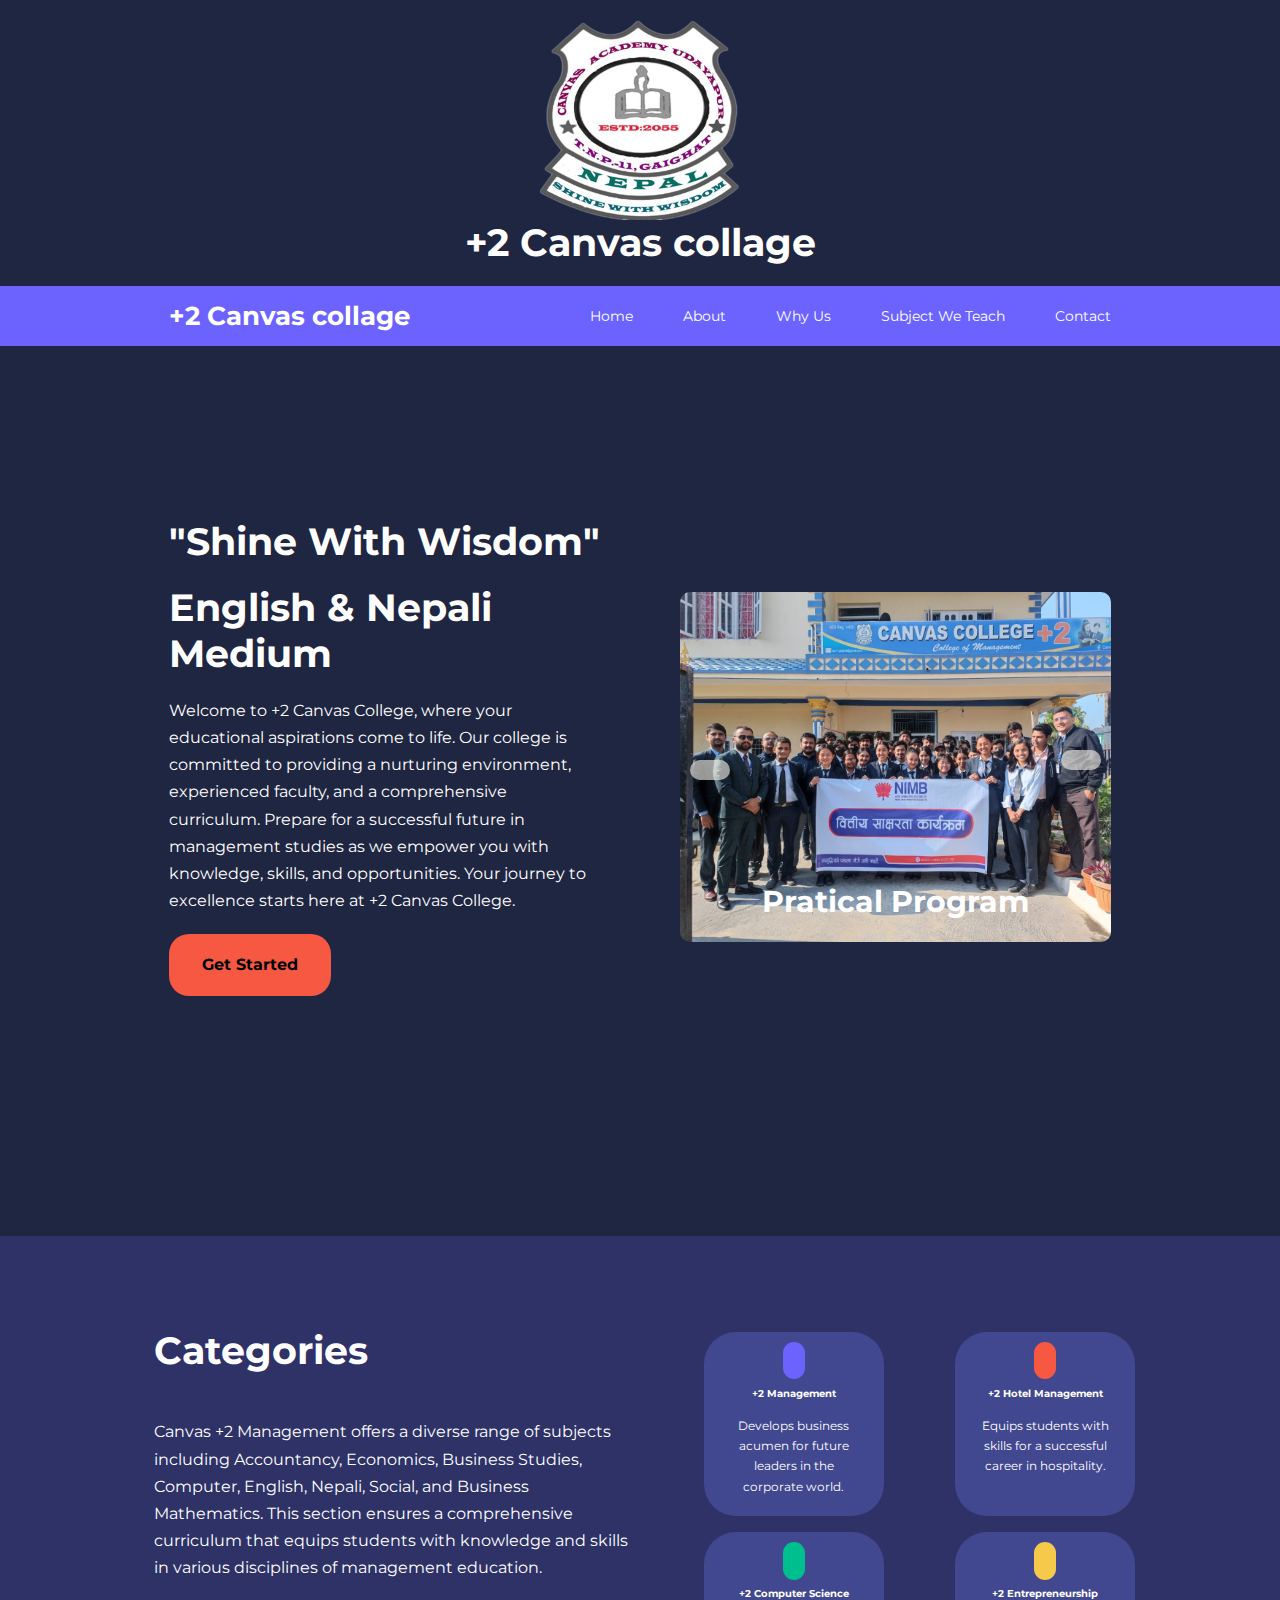
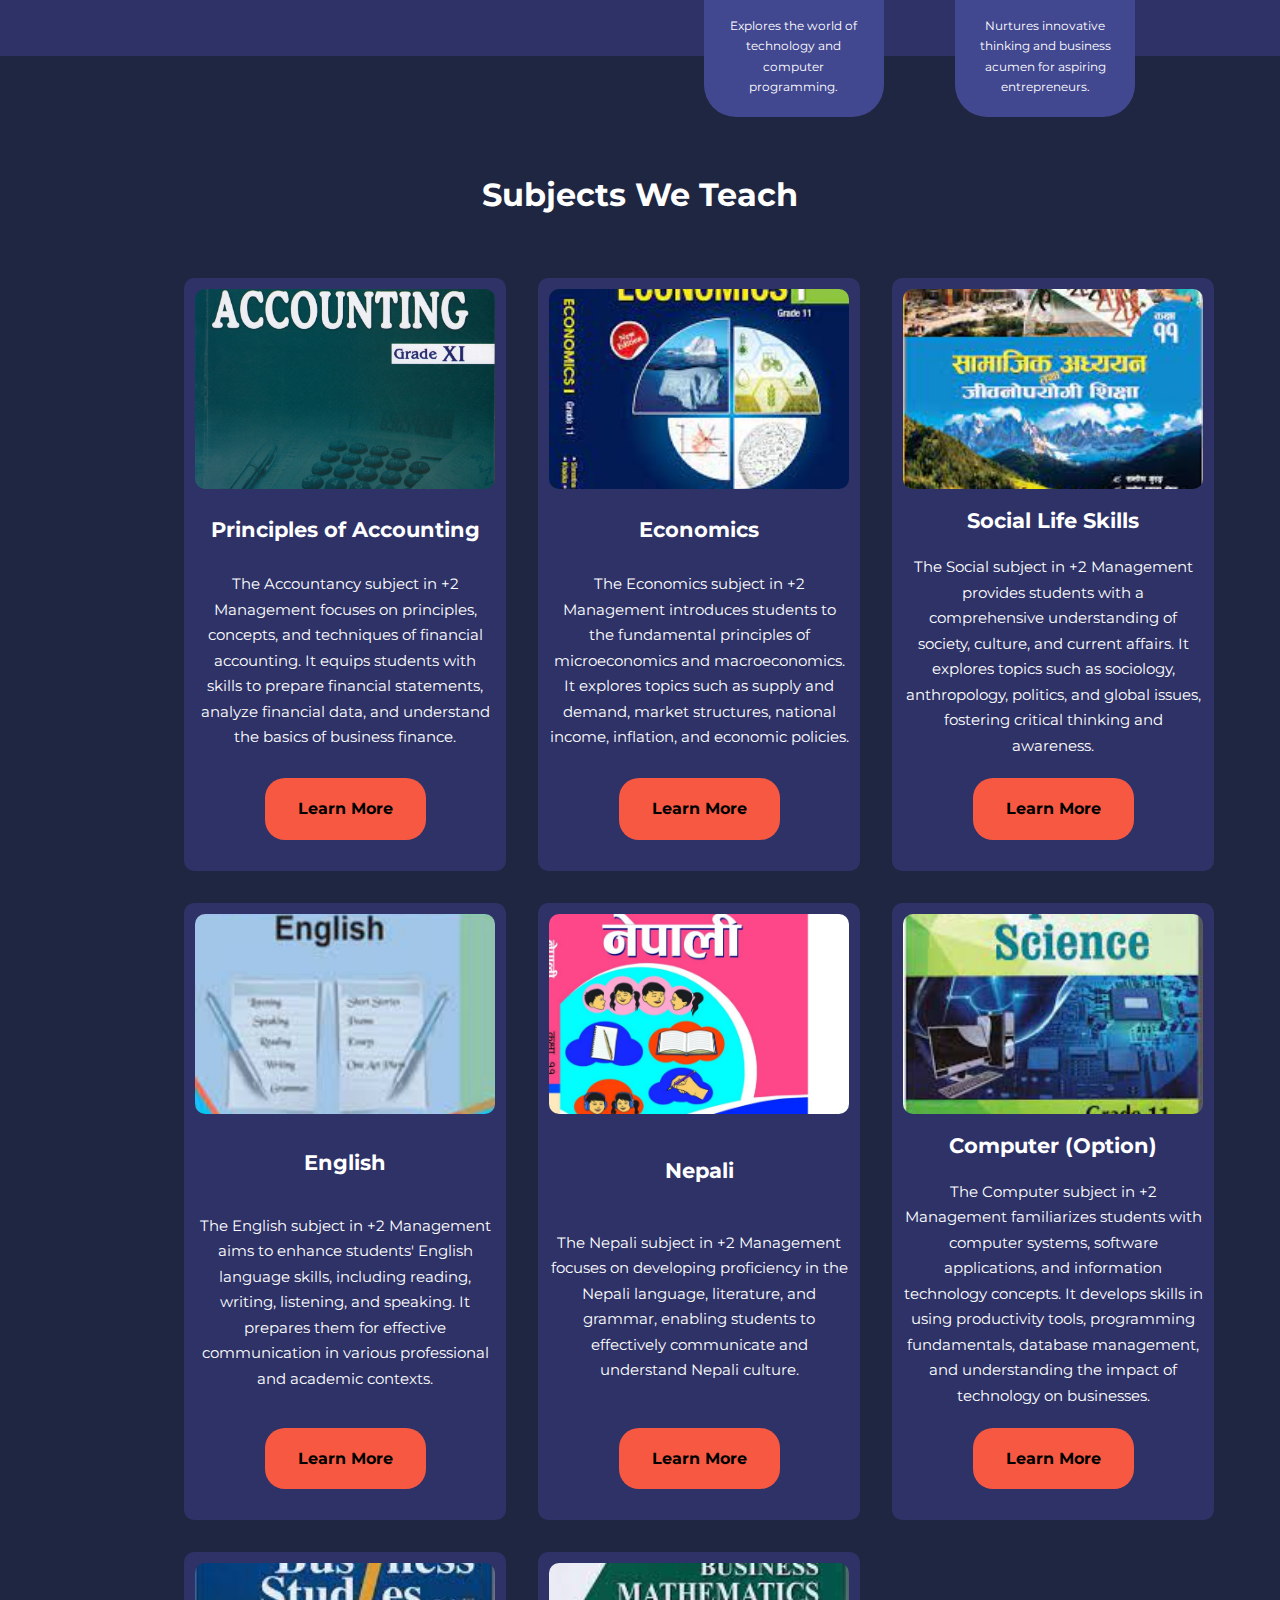
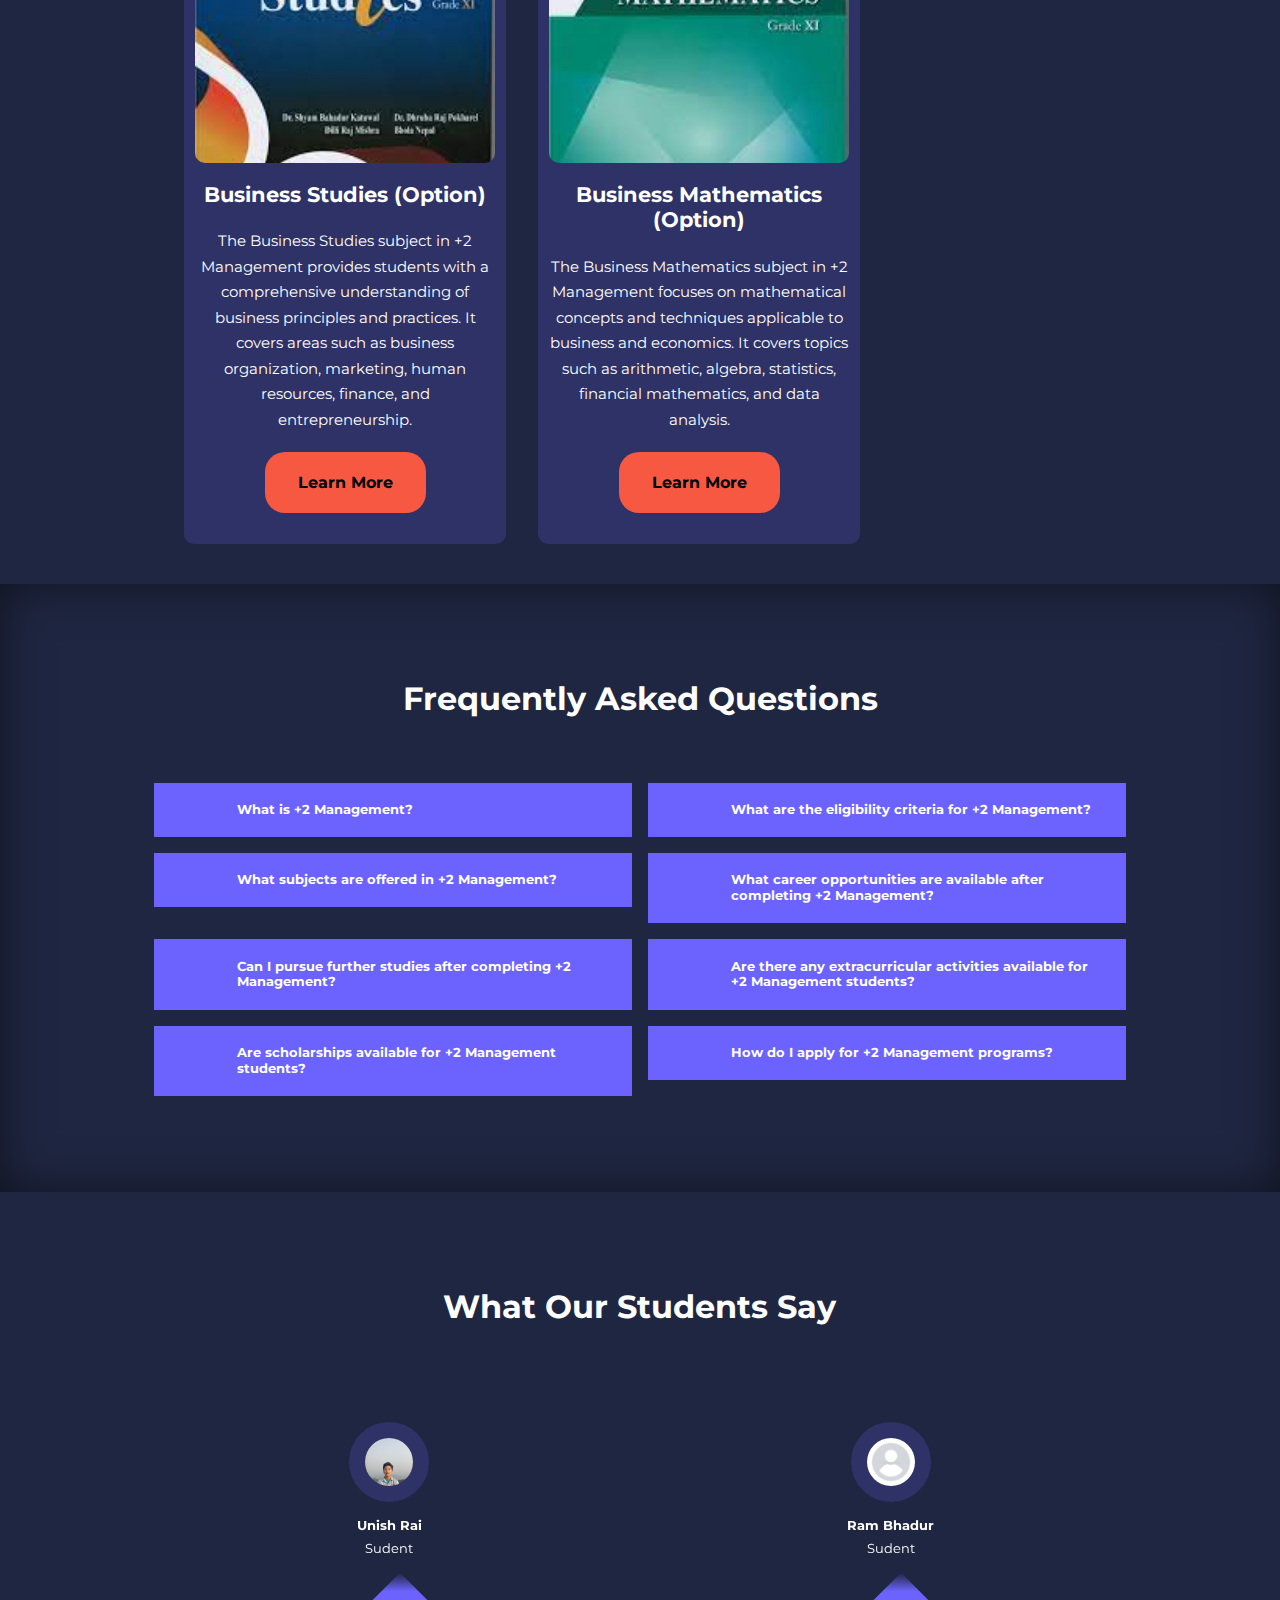
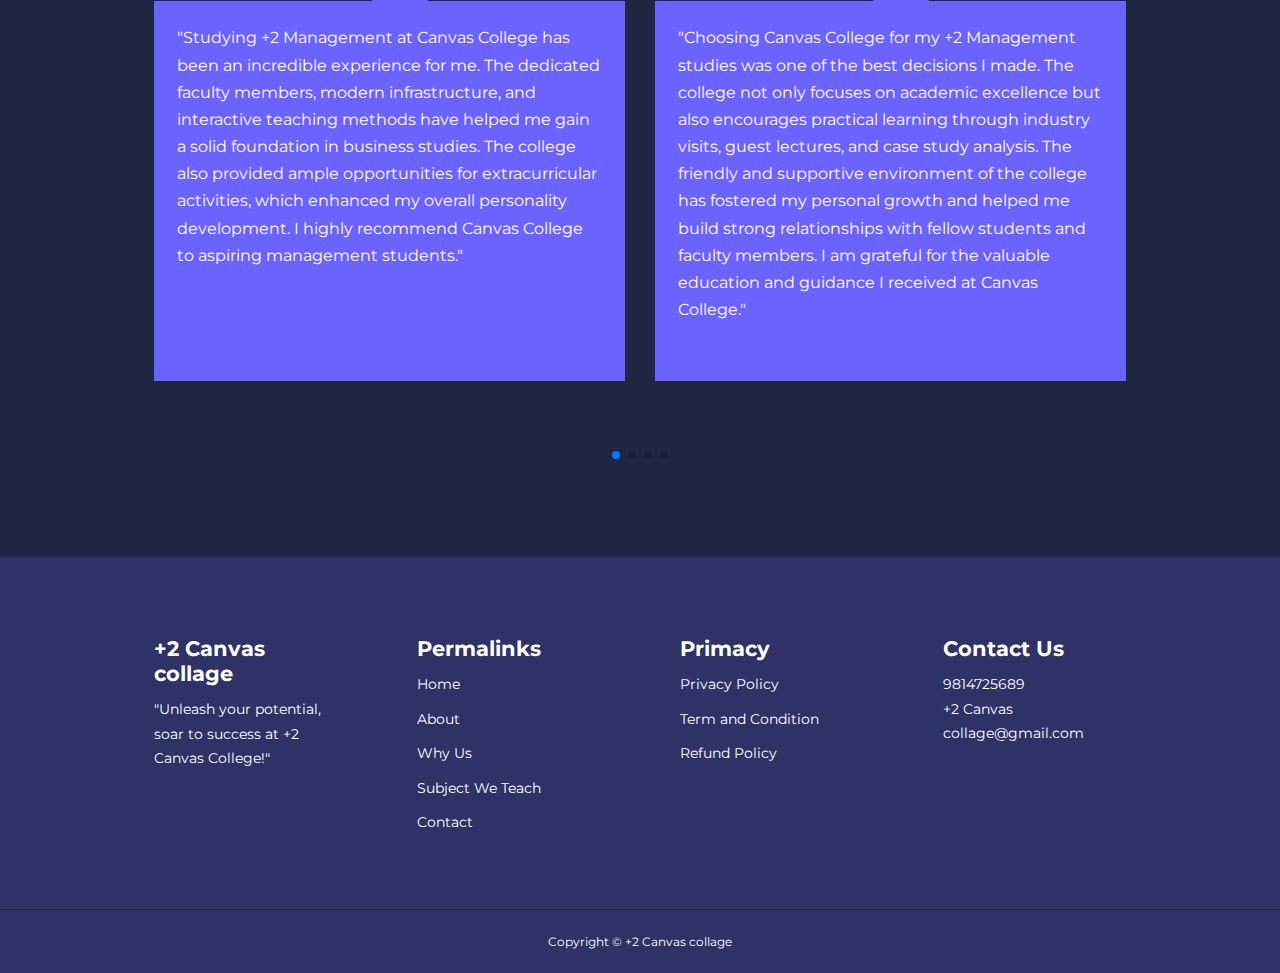
==== index.html @ f811fca7 "first commit" ====
<!DOCTYPE html>
<html lang="en">
  <head>
    <meta charset="UTF-8" />
    <meta http-equiv="X-UA-Compatible" content="IE=edge" />
    <meta name="viewport" content="width=device-width, initial-scale=1.0" />
    <title>+2 Canvas collage</title>

    <!--Css link-->
    <link rel="stylesheet" type="text/css" href="School website.css" />
    <link rel="stylesheet" type="text/css" href="./About/about.css" />

    <!--javascript link-->
    <script src="School website.js" defer></script>

    <!--Friconix ICONS-->
    <script defer src="https://friconix.com/cdn/friconix.js"></script>
    <script defer src="https://friconix.com/cdn/friconix-0.2271.js"></script>

    <!---Google Fonts-->
    <link rel="preconnect" href="https://fonts.googleapis.com" />
    <link rel="preconnect" href="https://fonts.gstatic.com" crossorigin />
    <link
      href="https://fonts.googleapis.com/css2?family=Montserrat:ital,wght@0,300;0,700;0,800;0,900;1,400;1,500;1,600&display=swap"
      rel="stylesheet"
    />

    <!---------------Favicon----------------------->
    <link
      rel="apple-touch-icon"
      sizes="180x180"
      href="Favicon/apple-touch-icon.png"
    />
    <link
      rel="icon"
      type="image/png"
      sizes="32x32"
      href="Favicon/favicon-32x32.png"
    />
    <link
      rel="icon"
      type="image/png"
      sizes="16x16"
      href="Favicon/favicon-16x16.png"
    />
    <link rel="manifest" href="Favicon/site.webmanifest" />
    <link
      rel="mask-icon"
      href="Favicon/safari-pinned-tab.svg"
      color="#5bbad5"
    />
    <meta name="msapplication-TileColor" content="#da532c" />
    <meta name="theme-color" content="#ffffff" />

    <!--SWIPER JS -->
    <link
      rel="stylesheet"
      href="https://unpkg.com/swiper@8/swiper-bundle.min.css"
    />

    <script src="https://unpkg.com/swiper@8/swiper-bundle.min.js"></script>
  </head>
  <body>
    <div id="main-container">
      <div class="logo-header">
        <div>
          <img src="course images/canvas logo copy.png" alt="" />
          <h1>+2 Canvas collage</h1>
        </div>
      </div>

      <nav class="universal-padding">
        <div class="container nav-container">
          <a href="../index.html"><h3>+2 Canvas collage</h3></a>
          <ul class="nav-menu">
            <li><a href="index.html">Home</a></li>
            <li><a href="About/about.html">About</a></li>
            <li><a href="Why Us/WhyUs.html">Why Us</a></li>
            <li><a href="Course/course.html">Subject We Teach</a></li>
            <li><a href="Contact/contact.html">Contact</a></li>
          </ul>
          <button id="open-menu-btn">
            <i class="fi-xnsuxl-three-bars-solid"></i>
          </button>
          <button id="close-menu-btn">
            <i class="fi-cnsuxl-times-solid"></i>
          </button>
        </div>
      </nav>
      <!-----------------END OF NAVBAR------------------------>

      <!-------------------------HEADER STARTED-------------------------------------------->
      <header class="universal-padding">
        <div class="container header-container">
          <div class="header-left">
            <h1>"Shine With Wisdom"</h1>
            <h1>English & Nepali Medium</h1>
            <p>
              Welcome to +2 Canvas College, where your educational aspirations come to life. Our college is committed to providing a nurturing environment, experienced faculty, and a comprehensive curriculum. Prepare for a successful future in management studies as we empower you with knowledge, skills, and opportunities. Your journey to excellence starts here at +2 Canvas College.
            </p>
            <a href="../Contact/contact.html" class="btn btn.primary">Get Started</a>
          </div>

          <div class="header-right">
            <div class="header-right-images">
              <div id="image-container">
                <div class="slide">
                  <img src="student images/c3.jpg" alt="" class="image-width" />
                  <div class="caption">Pratical Program</div>
                </div>

                <div class="slide">
                  <img src="student images/c2.jpg" alt="" class="image-width" />
                  <div class="caption">Trakking</div>
                </div>

                <div class="slide">
                  <img src="student images/c1.jpg" alt="" class="image-width" />
                  <div class="caption">Footbal</div>
                </div>

                <div class="slide">
                  <img src="student images/c5.jpg" alt="" class="image-width" />
                  <div class="caption">Collage Program</div>
                </div>

                <div class="slide">
                  <img src="student images/c11.jpg" alt="" class="image-width" />
                  <div class="caption">Showing Prtical Project</div>
                </div>

                <div class="slide">
                  <img src="student images/c8.jpg" alt="" class="image-width" />
                  <div class="caption">Environment Cleaning Program</div>
                </div>

                <div class="slide">
                  <img src="student images/c4.jpg" alt="" class="image-width" />
                  <div class="caption">Yoga Class</div>
                </div>

                <div class="slide">
                  <img src="student images/c14.jpg" alt="" class="image-width" />
                  <div class="caption">Festival Program</div>
                </div>

                <span class="arrow left" onclick="controler(-1)"
                  ><i class="fi-xnslxl-chevron-solid"></i
                ></span>
                <span class="arrow right" onclick="controler(1)"
                  ><i class="fi-xnsrxl-chevron-solid"></i
                ></span>
              </div>
            </div>
          </div>
        </div>
      </header>
      <!-------------------------END OF HEADER-------------------------------------------->

      <!-------------------------CATEGORIES START-------------------------------------------->

      <section class="categories">
        <div class="container categories-container universal-padding">
          <div class="categories-left">
            <h1>Categories</h1>
            <p>
              Canvas +2 Management offers a diverse range of subjects including Accountancy, Economics, Business Studies, Computer, English, Nepali, Social, and Business Mathematics. This section ensures a comprehensive curriculum that equips students with knowledge and skills in various disciplines of management education.
            </p>
            
          </div>
          <div class="categories-right">
            <article class="catetory">
              <span class="category-icon"
                ><i class="fi-ctsuxl-bank-thin"></i
              ></span>
              <h5>+2 Management</h5>
              <p>
                Develops business acumen for future leaders in the corporate world.
              </p>
            </article>

            <article class="catetory">
              <span class="category-icon"
                ><i class="fi-cnsuxl-chef-hat-solid"></i
              ></span>
              <h5>+2 Hotel Management</h5>
              <p>
                Equips students with skills for a successful career in hospitality.
              </p>
            </article>

            <article class="catetory">
              <span class="category-icon"
                ><i class="fi-xnsuxl-computer-desktop-solid"></i
              ></span>
              <h5>+2 Computer Science</h5>
              <p>
                Explores the world of technology and computer programming.
              </p>
            </article>

            <article class="catetory">
              <span class="category-icon"
                ><i class="fi-xnsuxl-handshake-solid"></i
              ></span>
              <h5>+2 Entrepreneurship</h5>
              <p>
                Nurtures innovative thinking and business acumen for aspiring entrepreneurs.
              </p>
            </article>
          </div>
        </div>
      </section>
      <!-------------------------END OF CATEGORIES-------------------------------------------->

     

      <!-------------------------SUBJECT-------------------------------------------->
      <section class="courses universal-padding">
        <h2>Subjects We Teach</h2>
        <div class="container courses-container">
          <article class="course">
            <div class="course-image">
              <img src="/booksimg/account.jpg" alt="" />
            </div>
            <h4>Principles of Accounting</h4>
            <p>
              The Accountancy subject in +2 Management focuses on principles, concepts, and techniques of financial accounting. It equips students with skills to prepare financial statements, analyze financial data, and understand the basics of business finance.
            </p>
            <a href="Course/course.html" class="btn btn-primary">Learn More </a>
          </article>

          <article class="course">
            <div class="course-image">
              <img src="/booksimg/economics.jfif" alt="" />
            </div>
            <h4>Economics</h4>
            <p>
              The Economics subject in +2 Management introduces students to the fundamental principles of microeconomics and macroeconomics. It explores topics such as supply and demand, market structures, national income, inflation, and economic policies.
            </p>
            <a href="Course/course.html" class="btn btn-primary">Learn More </a>
          </article>

          <article class="course">
            <div class="course-image">
              <img src="/booksimg/social.jfif" alt="" />
            </div>
            <h4>Social Life Skills</h4>
            <p>
              The Social subject in +2 Management provides students with a comprehensive understanding of society, culture, and current affairs. It explores topics such as sociology, anthropology, politics, and global issues, fostering critical thinking and awareness.
            </p>
            <a href="Course/course.html" class="btn btn-primary">Learn More </a>
          </article>

          <article class="course">
            <div class="course-image">
              <img src="/booksimg/English.jfif" alt="" />
            </div>
            <h4>English</h4>
            <p>
              The English subject in +2 Management aims to enhance students' English language skills, including reading, writing, listening, and speaking. It prepares them for effective communication in various professional and academic contexts.
            </p>
            <a href="Course/course.html" class="btn btn-primary">Learn More </a>
          </article>

          <article class="course">
            <div class="course-image">
              <img src="/booksimg/nepali.jpg" alt="" />
            </div>
            <h4>Nepali</h4>
            <p>
              The Nepali subject in +2 Management focuses on developing proficiency in the Nepali language, literature, and grammar, enabling students to effectively communicate and understand Nepali culture.
            </p>
            <a href="Course/course.html" class="btn btn-primary">Learn More </a>
          </article>

          <article class="course">
            <div class="course-image">
              <img src="/booksimg/computer.jfif" alt="" />
            </div>
            <h4>Computer (Option)</h4>
            <p>
              The Computer subject in +2 Management familiarizes students with computer systems, software applications, and information technology concepts. It develops skills in using productivity tools, programming fundamentals, database management, and understanding the impact of technology on businesses.
            </p>
            <a href="Course/course.html" class="btn btn-primary">Learn More </a>
          </article>

          <article class="course">
            <div class="course-image">
              <img src="/booksimg/business.jfif" alt="" />
            </div>
            <h4>Business Studies (Option)</h4>
            <p>
              The Business Studies subject in +2 Management provides students with a comprehensive understanding of business principles and practices. It covers areas such as business organization, marketing, human resources, finance, and entrepreneurship.
            </p>
            <a href="Course/course.html" class="btn btn-primary">Learn More </a>
          </article>

          <article class="course">
            <div class="course-image">
              <img src="/booksimg/businessMath.jfif" alt="" />
            </div>
            <h4>Business Mathematics (Option)</h4>
            <p>
              The Business Mathematics subject in +2 Management focuses on mathematical concepts and techniques applicable to business and economics. It covers topics such as arithmetic, algebra, statistics, financial mathematics, and data analysis.
            </p>
            <a href="Course/course.html" class="btn btn-primary">Learn More </a>
          </article>
        </div>
      </section>
      <!-------------------------END OF SUBJECT-------------------------------------------->

      <!-------------------------FAQ ASK QUESTION-------------------------------------------->

      <section class="faqs">
        <h2>Frequently Asked Questions</h2>
        <div class="container faqs-container">
          <article class="faq">
            <div class="faq-icons"><i class="fi-xwsuxl-plus-solid"></i></div>
            <div class="question-answer">
              <h5>What is +2 Management?</h5>
              <p>
                +2 Management refers to the two-year higher secondary education program in management studies. It is commonly known as the 10+2 program and serves as a foundation for students pursuing a career in business and management.
              </p>
            </div>
          </article>

          <article class="faq">
            <div class="faq-icons"><i class="fi-xwsuxl-plus-solid"></i></div>
            <div class="question-answer">
              <h5>What are the eligibility criteria for +2 Management?</h5>
              <p>
                The eligibility criteria may vary from college to college. However, in general, students who have successfully completed their 10th grade or equivalent education are eligible to apply for +2 Management programs.
              </p>
            </div>
          </article>

          <article class="faq">
            <div class="faq-icons"><i class="fi-xwsuxl-plus-solid"></i></div>
            <div class="question-answer">
              <h5>What subjects are offered in +2 Management?</h5>
              <p>
                The specific subjects offered may vary depending on the college and curriculum. However, common subjects in +2 Management programs include English, Nepali, Accountancy, Economics, Business Studies, Mathematics, and Computer Science.
              </p>
            </div>
          </article>

          <article class="faq">
            <div class="faq-icons"><i class="fi-xwsuxl-plus-solid"></i></div>
            <div class="question-answer">
              <h5>What career opportunities are available after completing +2 Management?</5>
              <p>
                After completing +2 Management, students can pursue various career paths. They can opt for undergraduate programs in business administration, commerce, finance, accounting, or other related fields. Additionally, they can also seek employment in entry-level business positions or participate in entrepreneurship ventures.
              </p>
            </div>
          </article>

          <article class="faq">
            <div class="faq-icons"><i class="fi-xwsuxl-plus-solid"></i></div>
            <div class="question-answer">
              <h5>Can I pursue further studies after completing +2 Management?</h5>
              <p>
                Yes, you can pursue further studies after completing +2 Management. Many students choose to pursue a bachelor's degree in business administration, management, commerce, or related fields. You can also explore options for professional courses like Chartered Accountancy (CA), Cost and Management Accountancy (CMA), or Company Secretary (CS).
              </p>
            </div>
          </article>

          <article class="faq">
            <div class="faq-icons"><i class="fi-xwsuxl-plus-solid"></i></div>
            <div class="question-answer">
              <h5>Are there any extracurricular activities available for +2 Management students?</h5>
              <p>
                Yes, many colleges offer a range of extracurricular activities for +2 Management students. These activities can include sports, cultural events, clubs, student organizations, and leadership development programs. Engaging in extracurricular activities can help students enhance their overall skills and personal development.
              </p>
            </div>
          </article>

          <article class="faq">
            <div class="faq-icons"><i class="fi-xwsuxl-plus-solid"></i></div>
            <div class="question-answer">
              <h5>Are scholarships available for +2 Management students?</h5>
              <p>
                Some colleges and organizations may offer scholarships or financial aid to deserving +2 Management students. It is advisable to inquire with individual colleges about their scholarship programs or explore external scholarship opportunities offered by government bodies, NGOs, or private institutions.
              </p>
            </div>
          </article>

          <article class="faq">
            <div class="faq-icons"><i class="fi-xwsuxl-plus-solid"></i></div>
            <div class="question-answer">
              <h5>How do I apply for +2 Management programs?</h5>
              <p>
                To apply for +2 Management programs, you generally need to check the application requirements of the respective college. Typically, you need to fill out an application form, submit required documents (such as academic transcripts, character certificates, etc.), and may need to go through an entrance examination or interview process.
              </p>
            </div>
          </article>

         
          
        </div>
      </section>

      <!--------------END OF FAQ ASK QUESTON--------------------------->

      <!--------------------TESTIMONIALS START--------------------->
      <section class="container testimonal-container mySwiper">
        <h2>What Our Students Say</h2>
        <div class="swiper-wrapper">
          <article class="testimonal swiper-slide">
            <div class="avatar">
              <img src="./student images/me.jpg" alt="" />
            </div>
            <div class="testimonial-info">
              <h5>Unish Rai</h5>
              <small>Sudent</small>
            </div>
            <div class="testimonial-body">
              <p>
                "Studying +2 Management at Canvas College has been an incredible experience for me. The dedicated faculty members, modern infrastructure, and interactive teaching methods have helped me gain a solid foundation in business studies. The college also provided ample opportunities for extracurricular activities, which enhanced my overall personality development. I highly recommend Canvas College to aspiring management students."
              </p>
            </div>
          </article>

          <article class="testimonal swiper-slide">
            <div class="avatar">
              <img src="./student images/default_avatar.jpg" alt="" />
            </div>
            <div class="testimonial-info">
              <h5>Ram Bhadur</h5>
              <small>Sudent</small>
            </div>
            <div class="testimonial-body">
              <p>
                "Choosing Canvas College for my +2 Management studies was one of the best decisions I made. The college not only focuses on academic excellence but also encourages practical learning through industry visits, guest lectures, and case study analysis. The friendly and supportive environment of the college has fostered my personal growth and helped me build strong relationships with fellow students and faculty members. I am grateful for the valuable education and guidance I received at Canvas College."
              </p>
            </div>
          </article>

          <article class="testimonal swiper-slide">
            <div class="avatar">
              <img src="./student images/default_avatar.jpg" alt="" />
            </div>
            <div class="testimonial-info">
              <h5>Priya Gupta</h5>
              <small>Sudent</small>
            </div>
            <div class="testimonial-body">
              <p>
                "I am immensely satisfied with my experience at Canvas College. The college has a well-structured curriculum that covers all the essential subjects required for a career in management. The faculty members are highly knowledgeable, approachable, and always willing to clarify doubts. The college also provides career counseling and placement support, which has been instrumental in shaping my future career path. I am proud to be associated with Canvas College and would recommend it to anyone seeking quality education in management."
              </p>
            </div>
          </article>

          <article class="testimonal swiper-slide">
            <div class="avatar">
              <img src="./student images/default_avatar.jpg" alt="" />
            </div>
            <div class="testimonial-info">
              <h5>Suresh Joshi</h5>
              <small>Sudent</small>
            </div>
            <div class="testimonial-body">
              <p>
                "Canvas College has exceeded my expectations in terms of academic excellence and overall development. The college not only focuses on theoretical knowledge but also emphasizes practical skills through projects, presentations, and group discussions. The well-equipped library and computer labs have been immensely helpful for my studies. Moreover, the college organizes various seminars and workshops that have exposed me to industry trends and best practices. I am grateful to Canvas College for providing me with a holistic learning experience."
              </p>
            </div>
          </article>

          <article class="testimonal swiper-slide">
            <div class="avatar">
              <img src="./student images/default_avatar.jpg" alt="" />
            </div>
            <div class="testimonial-info">
              <h5>Anita Sharma</h5>
              <small>Sudent</small>
            </div>
            <div class="testimonial-body">
              <p>
                "Studying +2 Management at Canvas College has been an enriching journey for me. The college offers a student-centric approach to education, where the faculty members pay individual attention to each student's progress. The regular assessments and feedback sessions have helped me identify my strengths and weaknesses, enabling me to improve my academic performance. The college also promotes a culture of teamwork and collaboration, which has enhanced my interpersonal skills. I am thankful to Canvas College for nurturing my potential and preparing me for future challenges."
              </p>
            </div>
          </article>
        </div>
        <div class="swiper-pagination"></div>
      </section>

      <!--------------------END OF TESTIMONIALS--------------------->

      <!--------------------START FOOTER SECTION--------------------->
      <footer class="footer">
        <div class="container footer-container">
          <div class="footer">
            <a href="" class="footer-logo"><h4>+2 Canvas collage</h4></a>
            <p>
              "Unleash your potential, soar to success at +2 Canvas College!"
            </p>
          </div>

          <div class="footer">
            <h4>Permalinks</h4>
            <ul class="foot-menu">
              <li><a href="../index.html">Home</a></li>
              <li><a href="About/about.html">About</a></li>
              <li><a href="Why Us/WhyUs.html">Why Us</a></li>
              <li><a href="Course/course.html">Subject We Teach</a></li>
              <li><a href="Contact/contact.html">Contact</a></li>
            </ul>
          </div>

          <div class="footer">
            <h4>Primacy</h4>
            <div class="primacy">
              <li><a href="">Privacy Policy</a></li>
              <li><a href="">Term and Condition</a></li>
              <li><a href="">Refund Policy</a></li>
            </div>
          </div>

          <div class="footer">
            <h4>Contact Us</h4>
            <div>
              <p>9814725689</p>
              <p>+2 Canvas collage@gmail.com</p>
            </div>

            <div class="social-icon">
              <a href=""><i class="fi-snsuxl-facebook"></i></a>
              <a href=""><i class="fi-xnsuxl-instagram"></i></a>
              <a href=""><i class="fi-xnsuxl-twitter-solid"></i></a>
              <a href=""><i class="fi-xnsuxl-whatsapp"></i></a>
              <a href=""><i class="fi-xnsuxl-github"></i></a>
            </div>
          </div>
        </div>
        <div class="copyright-footer">
          <small>Copyright &copy; +2 Canvas collage</small>
        </div>
      </footer>
      <!--------------------END OF  FOOTER SECTION--------------------->
    </div>

    <script>
      var swiper = new Swiper(".mySwiper", {
        slidesPerView: "1",
        spaceBetween: 30,
        pagination: {
          el: ".swiper-pagination",
          clickable: true,
        },

        //WHEN WINDOW IS >=600PX;
        breakpoints: {
          600: {
            slidesPerView: 2,
          },
        },
      });
    </script>

    <script>
      let flag = 0;

      function controler(x) {
        flag = flag + x;
        slideshow(flag);
      }

      slideshow(flag);
      function slideshow(num) {
        let slides = document.getElementsByClassName("slide");

        if (num == slides.length) {
          flag = 0;
          num = 0;
        }

        if (num < 0) {
          flag = slides.length - 1;
          num = slides.length - 1;
        }

        for (let y of slides) {
          y.style.display = "none";
        }
        slides[num].style.display = "block";
      }
    </script>
  </body>
</html>
---- School website.css ----
*{
margin: 0px;
padding: 0px;
text-decoration: none;
box-sizing: border-box;
list-style: 0px;
outline: 0px;
}
:root{
    --color-pramary:#6c63ff;
    --color-success:#00bf8e;
    --color-warning:#f7c94b;
    --color-danger:#f75842;
    --color-danger-varient:rgba(247,88,66,0.4);
    --color-white:#fff;
    --color-light:#rgba(255,255,255,0.7);
    --color-black:#000;
    --color-bg1:#1f2641;
    --color-bg2:#2e3267;
    --color-bg3:#424890;

    --contatiner-width-lg:76%;
    --contatiner-width-md:90%;
    --contatiner-width-sm:94%;
    

    --transition:all 400ms ease;
}
body{
    font-family: 'Montserrat', sans-serif;
    line-height: 1.7;
    color:var(--color-white);
    background: var(--color-bg1);
}
#main-container{
    font-family: 'Montserrat', sans-serif;
    line-height: 1.7;
    color:var(--color-white);
    background: var(--color-bg1);
    overflow: hidden;

}

.container{
    width:var(--contatiner-width-lg);
    margin:0 auto;
}

 section{
     padding: 6rem 0;
 }
 section h2{
     text-align:center;
     margin-bottom: 4rem;
 }
 h1,h2,h3,h4,h5{
     line-height: 1.2;
 }
 h1{
     font-size:2.4rem;
 }
h2{
    font-size: 2rem;
}
h3{font-size: 1.6rem;}

h4{
    font-size: 1.3rem;
}
a{
    color: var(--color-white);
}
img{
    width:100%;
    display:block;
    object-fit:cover;
}
.btn{
    display: inline-block;
    background: var(--color-danger);
    color:var(--color-black);
    padding:1rem 2rem;
    border: 1px solid transparent;
    font-weight: bold;
    transition: var(--transition);
    border-radius: 20px;
    margin-top: 20px;
    margin-bottom: 20px;
}
.btn:hover{
    background: transparent;
    color: var(--color-white);
    border-color: var(--color-white);
}

.btn-pramary{
    background:var(--color-danger);
    color: var(--color-white);
}
/*LOGO HEADER*/
.logo-header img{
    width: 200px;
    height: 200px;
    object-fit: cover;
    margin: auto;
}
.logo-header{
    text-align: center;
    margin: 20px 0px;
}
/*****---NAVBAR---*******/
.universal-padding{
    padding: 0px 20px;}

/*======CHANGE THE COLOR OF NAVBAR WHEN SCROLLING USING JAVASCRIPT===============*/
.nav-scroll{
    position: fixed;
    top: 0px;
}
nav{
    background:var(--color-pramary);
    width:100%;
    height: 60px;
    z-index: 11;
}
.nav-container{
    height: 100%;
    display: flex;
    justify-content: space-between;
    align-items: center;
    position: relative;
}
nav button{
    display: none;
}

.nav-menu{
    display: flex;
    align-items: center;
    
}

.nav-menu a{
    font-size: 0.9rem;
    transition: var(--transition);
}
.nav-menu a:hover{
    color: var(--color-bg2);
}
.nav-menu li{
    list-style: none;
    margin-left: 50px;
}

/*-------------END OF NAVBAR--------------*/

/*=====================HEADER STRTED===============================*/
header{
    position: relative;
    top:1rem;
    overflow: hidden;
    height: 90vh;
    margin-bottom: 5rem;
}
.header-container{
    display: grid;
    grid-template-columns: 1fr 1fr;
    align-items: center;
    gap: 5rem;
    height: 100%;
}

.header-left h1{
    margin-bottom: 20px;

}

.header-right-images img{
    border-radius: 10px;
    height: 350px;
    
    
}
/*================END OF HEADER===========================*/


/*================CATEGORIES START===========================*/
.categories{
    
    background: var(--color-bg2);
    height: 420px;
    width: 100%;
}
.categories h1{
    line-height: 1;
    margin-bottom: 3rem;
}
.categories-container{
    display: grid;
    grid-template-columns: 50% 50%;
    gap: 4rem;
    padding: 0px;

}

.categories-right{
    display: grid;
    grid-template-columns: repeat(2,2fr);
    gap: 1rem;
}
.catetory{
    background: var(--color-bg3);
    padding: 1.2rem;
    border-radius: 2rem;
    transition: var(--transition);
    text-align: center;
    font-size: 12px;
    width: 180px;
    
}

.catetory:hover{
    box-shadow: 0 3rem 3rem rgba(0,0,0,0.3);
    z-index: 1;
}

.catetory:nth-child(2) .category-icon{
    background: var(--color-danger);

}

.catetory:nth-child(3) .category-icon{
    background: var(--color-success);

}

.catetory:nth-child(4) .category-icon{
    background: var(--color-warning);

}

.catetory:nth-child(5) .category-icon{
    background: var(--color-success);

}

.catetory:nth-child(6) .category-icon{
    background: var(--color-danger);

}

.category-icon{
    background: var(--color-pramary);
    padding: 0.7rem;
    border-radius: 0.9rem;
}
.catetory h5{
    margin: 1rem 0 1rem;
}
/*=================================POPULAR COURCES========================*/
.course-image img{
    height: 200px;
    width: 300px;
    border-radius: 10px;
    margin-bottom: 20px;
}


.courses{
    margin-top: 80px;
    padding: 40px;
}

.course{
    background: var(--color-bg2);
    text-align: center;
    padding: 10px;
    border-radius: 10px;
    border:1px solid transparent;
    transition:var(--transition);
    display: flex;
    flex-direction: column;
    justify-content: space-between;
    align-items: center;

}

.course:hover{
    border-color: var(--color-pramary);
    background: transparent;
}
.courses-container{
    display: grid;
    grid-template-columns: repeat(3,1fr);
    gap: 2rem;
    text-align: center;
}

.course h4{
    margin-bottom: 20px;
}
.course p{
    font-size: 15px;
}

/*================END OF CATEGORIES ===========================*/


/*================START FAQ ASK QUESTION ===========================*/
.faqs{
    background: var(--color-bg1);
    box-shadow:inset 0 0 3rem rgba(0,0,0,0.5);

}
.faqs-container{
    display: grid;
    grid-template-columns: 1fr 1fr;
    gap:1rem;
}
.faq{
    padding: 1.2rem;
    display: flex;
    align-items: center;
    gap: 4rem;
    height: fit-content;
    background: var(--color-pramary);
    cursor: pointer;
}
.faq h4{
    font-size: 1rem;
    line-height: 2.2;

}
.faq-icons{
    align-self: flex-start;
    font-size: 1.2rem;
}
.faq p{
    margin-top: 0.8rem;
    display: none;
}
.faq.open p{
    display: block;
}

/*================END OF  FAQ ASK QUESTION ===========================*/


/*================TESTIMONIALS START ===========================*/

.testimonal-container{
    overflow: hidden;
    position: relative;
    margin-bottom: 5rem;

}

.testimonal{
    padding-top: 2rem;

}

.avatar{
    width:80px;
    height:80px;
    border-radius: 50%;
    overflow: hidden;
    margin: 0 auto 1rem;
    border: 1rem solid var(--color-bg2);
}
.avatar img{
    border-radius: 10px;
} 

.testimonial-info{
    text-align: center;

}

.testimonial-body{
    background-color: var(--color-pramary);
    padding:23px;
    margin-top:40px;
    position: relative;
    height: 380px;
 
}

.testimonial-body::before{
    content: "";
    background:linear-gradient(135deg,transparent,var(--color-pramary),var(--color-pramary),var(--color-pramary));
    height: 40px;
    width: 40px;
    position: absolute;
    left: 48%;
    top:-20px;
    transform: rotate(45deg);

}

/*================FOOTER SECTION START ===========================*/
footer{
    background: var(--color-bg2);
    padding-top: 5rem;
    font-size: 0.9rem;
}
footer h4{
    margin-bottom: 10px;
}
footer li{
    list-style: none;
    margin-bottom: 10px;

}

footer li:hover{
   text-decoration: underline;

}

.footer-container{
    margin-bottom: 1.2rem;
    display: grid;
    grid-template-columns: repeat(4,1fr);
    gap: 5rem;

}

.footer-1{
    margin:0 0 2rem;

}




.social-icon{
    display: flex;
    gap:10px;
    margin-top: 20px;

}
.social-icon a:hover{
    color: tomato;
}
.copyright-footer{
    text-align: center;
    margin-top: 4rem;
    padding:1.2rem 0;
    border-top: 1px solid var(--color-bg1);

}


/*================END OF FOOTER SECTION ===========================*/


/*========MEDIA QUERIES (TABLETS) RESPONSIVE WEBSITE===========================*/

@media screen and (max-width:1000px){
    .testimonial-body{
        height: 500px;
    }
.header-container{
    margin-top: 40px;
}
.container{
        width: var(--contatiner-width-md);
    }
h1{
    font-size: 30px;
}
h2{
    font-size: 1.7rem;
}
h3{
    font-size: 1.4rem;
}
h4{
    font-size: 1.2rem;
}
/*Opent and Close btn*/
#open-menu-btn,#close-menu-btn{
    position: relative;
    right: 1%;
    border: none;


    
}
/*-==========================NAVBAR=================================*/


nav button{
    display: inline-block;
    background: transparent;
    font-size: 1.8rem;
    color: var(--color-white);
    cursor: pointer;
}

nav button#close-menu-btn{
    display: none;

}



.nav-menu{
    position:relative;
    top: 16.6rem;
    right: -15%;
    height: fit-content;
    width: 18rem;
    flex-direction: column;
    gap: 0;
    display: none;
    z-index: 11;
  
}

.nav-menu li{
    width: 150%;
    height: 5.8rem;
    animation: animateNavItems 400ms linear forwards;
    transform-origin: top right;
    opacity: 0;
}
.nav-menu li:nth-child(2){
    animation-delay: 200ms;
}

.nav-menu li:nth-child(3){
    animation-delay: 400ms;
}

.nav-menu li:nth-child(4){
    animation-delay: 600ms;
}




@keyframes animateNavItems{
    0%{
  transform:rotateZ(-90deg) rotateX(90deg) scale(0.1);
    }
    100%{
        transform:rotateZ(0) rotateX(0) scale(1);
        opacity: 1;
    }
}
.nav-menu li a{
    background: var(--color-pramary);
    box-shadow: -4rem 6rem 10rem rgba(0,0,0,0.6);
    width: 100%;
    height: 100%;
    display: grid;
    place-items: center;

}

.nav-menu li a:hover{
    background: var(--color-bg1);
    color:var(--color-white);
}
/*=================HEADER======================*/
header{
    height: 52vh;
    padding: 0px;
    margin-top: -40px;

}

/*=================CATAGORIES======================*/
.categories{
    height: auto;
    padding-left: 10px;
}

.categories-container{
    grid-template-columns: 1fr;

}



/*=================COURSES======================*/
.courses-container{
    grid-template-columns: 1fr 1fr;
    margin-bottom: 20px;
}


/*=================FREQUENTLY ASK QUESTION======================*/
.faqs-container{
    grid-template-columns: 1fr; 
}

/*=================FOOTER======================*/
.footer-container{
    grid-template-columns: 1fr 1fr;
    
}

}



/*========MEDIA QUERIES (MOBILE) RESPONSIVE WEBSITE===========================*/
@media screen and (max-width:600px){
.none{
    display: none;
}
.head{
    height: 120vh !important;
}
    .nav-menu{
        right: 0%;
    }
    #order2{
        order: 2;
    }
    
.container{
    width: var(--contatiner-width-sm);
}
/*=================HEADER======================*/
header{
    height: 150vh;
}
.header-container{
    grid-template-columns: 1fr;
    height: 100vh;
    margin-top: 50px;
    text-align:center;
    margin-bottom: 40px;
}

.header-right-images{
    margin-top: -50px;
    
    
}

/*=================CATEGORIES======================*/
.categories{
    margin-top: 50px;
}
.categories-container{
    grid-template-columns: 1fr;
   
}

.categories-right{
    grid-template-columns: 1fr 1fr;
    margin-top: -20px;
}

.catetory{
    grid-template-columns: 1fr 1fr;
    width: 150px;
}  


/*=================COURCES======================*/
.courses{
    margin-top: 20px;
}
.courses-container{
    grid-template-columns: 1fr;
    justify-content: center;
}

/*=================FOOTER======================*/
.footer-container{
    grid-template-columns: 1fr;
    text-align: center;
    margin-top: -10px;
}
.footer{
    margin-top: -10px;
    
}
.social-icon{
    justify-content: center;
}


/*IMAGE SLIDER*/
.arrow{
        top: 30% !important;
    
    }
   
        .caption{
            bottom:40px !important;
            font-size: 20px !important;
            
            }
            .left{margin-left:-140px !important;}
            .right{margin-right:10px !important;}
}


/*IMAGE SLIDER*/
.image-width{width: 100%;
    height: 70vh;
    
}
#image-container{
position: relative;
width: 100%;

}

.arrow{
cursor: pointer;
position:absolute;
top: 45%;
background-color: rgba(238, 234, 227, 0.637);
color: black;
font-size: 20px;
padding: 10px 20px;
border-radius: 20px;
font-weight: bold;
}
.left{margin: 10px;}
.right{right: 10px;}

.arrow:hover{background-color: #fff;}

.caption{width: 100%;
position: absolute;
bottom:0px;
font-size: 30px;
color: white;
font-weight: bold;
text-align: center;
padding: 15px 2px;
}

.slide{display: none;}


.partical{
    background-repeat: no-repeat;
    background-size: cover !important;
    height: 160px;
    width: 160px;
}
.partical_card{
    display: flex;
    flex-wrap:wrap;
    gap: 20px;
}
.feature{
    border-radius: 10px;
    background: var(--color-pramary);
    padding: 0px 10px;
    display: flex;
    align-items: center;
    gap: 10px;
    height: 100px;
}
---- About/about.css ----
/*============================= START ACHIVEMENTS===================================*/
.about_achievements{
    margin-top: 3rem;

}

.about_achievements-container{
    display: grid;
    grid-template-columns: 40% 60%;
    gap:5rem;

}

.about_achievements-right > p{
    margin:1.6rem 0 2.5rem;

}

.achievemnts_cards{
    display: grid;
    grid-template-columns: repeat(3,1fr);
    gap: 1.5rem;

}

.achievement-card{
    background:var(--color-bg2);
    padding: 1rem;
    border-radius: 1rem;
    text-align: center;
    transition: var(--transition);

}

.achievement-card:hover{
    background: var(--color-bg3);
    box-shadow: 0 3rem 3rem rgba(0,0,0,0.3);
}

.achievement-icons{
    background: var(--color-danger);
    padding: 0.6rem;
    border-radius: 1rem;
    display: inline-block;
    margin-bottom: 1rem;
    font-size: 2rem;

}
.achievement-card:nth-child(2) .achievement-icons{
    background: var(--color-success);
}

.achievement-card:nth-child(3) .achievement-icons{
    background: var(--color-pramary);
}

/*============================= END OF  ACHIVEMENTS===================================*/


/*============================= MEET OUR TEAM===================================*/

.team{
    background: var(--color-bg2);
    box-shadow: inset 0 0 3rem rgba(0,0,0,0.5);
}

.team_container{
    display: grid;
    grid-template-columns: repeat(4,1fr);
    gap: 1rem;

}

.team_member{
    background: var(--color-bg3);
    
    border:1px solid transparent;
    border-radius: 10px;
    position: relative;
    overflow: hidden;
    padding:30px;
    width: fit-content;
  
    
    

}

.team_member:hover{
    background: transparent;
    border-color: var(--color-pramary);
}



.team_member-image img{
    width: 150px;
    height: 150px;
    filter: saturate(0);
    object-fit:fill;
    border-radius: 10px;
    margin: auto;



}

.team_member-image:hover img{
    filter: saturate(1);
}

.team_member-info {
    text-align: center;
    margin-top: 1.4rem;

}

.team_member-socials{
    position: absolute;
    top:20%;
    right: -100%;
    display: flex; 
    
    flex-direction: column;
    background: var(--color-pramary);
    border-radius: 1rem 0 0 1rem;
    box-shadow: -2rem 0 2rem rgba(0,0,0,0.3);
    transition: var(--transition);
}

.team_member:hover .team_member-socials{
    right:0%;
}

.team_member-socials a{
    padding: 10px ;
}

.team_member-socials a:hover{
    color: tomato;
}

/*============================= END OF  MEET OUR TEAM===================================*/

/*========MEDIA QUERIES (TABLETS) RESPONSIVE WEBSITE===========================*/
@media screen and (max-width:1000px){
    /*========ACHIVEMENT============*/
.about_achievements-container{
    grid-template-columns: 1fr;
}

/*========OUR TEAM============*/
.team_container{
    grid-template-columns: 1fr 1fr;
    margin:auto
}

.team_member img{
    margin-top: 20px;
    height: 290px;
    width: 260px;    
}
    
}

/*========MEDIA QUERIES (MOBILE) RESPONSIVE WEBSITE===========================*/

@media screen and (max-width:600px){
.team_member{
    width: fit-content;
    padding:0px 15px;
    
}

.team_member img{
    width: 130px;
    height: 130px;
}

.team_container{
    grid-template-columns: 1fr 1fr;
}

}
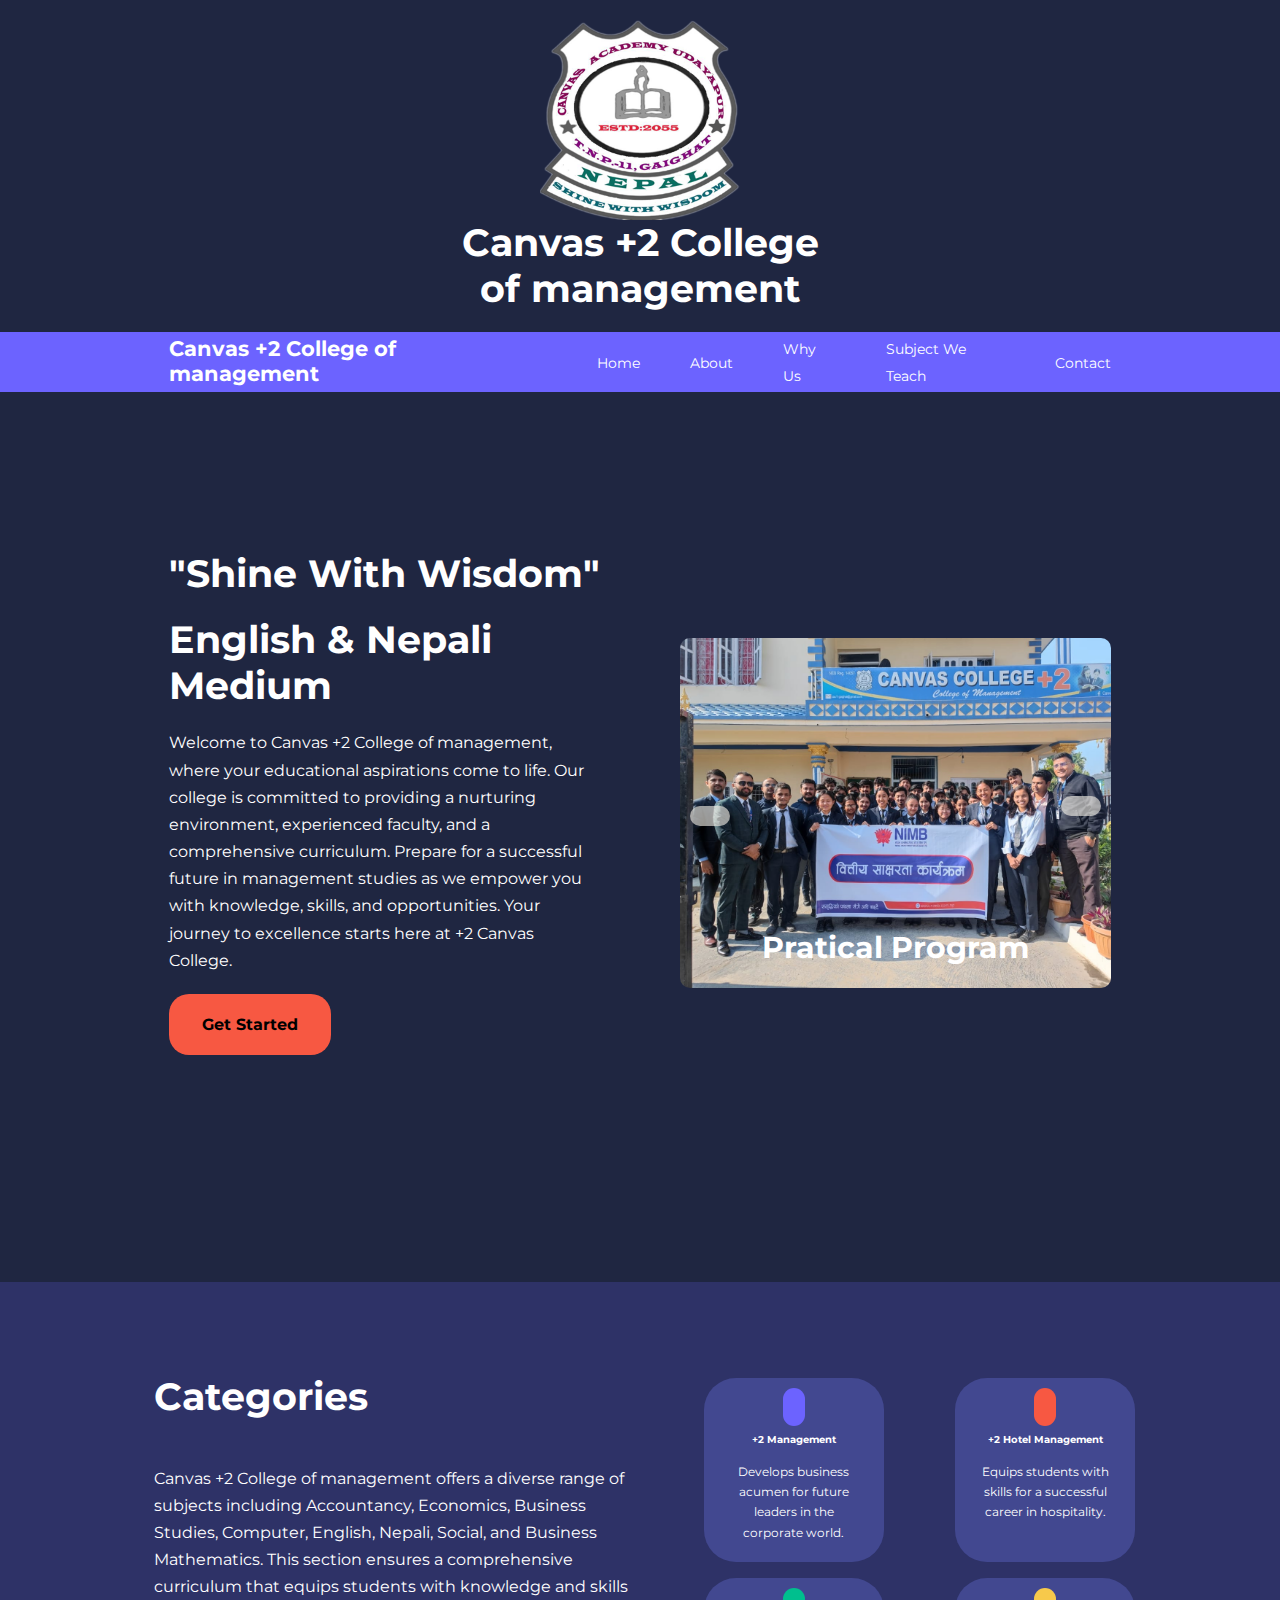
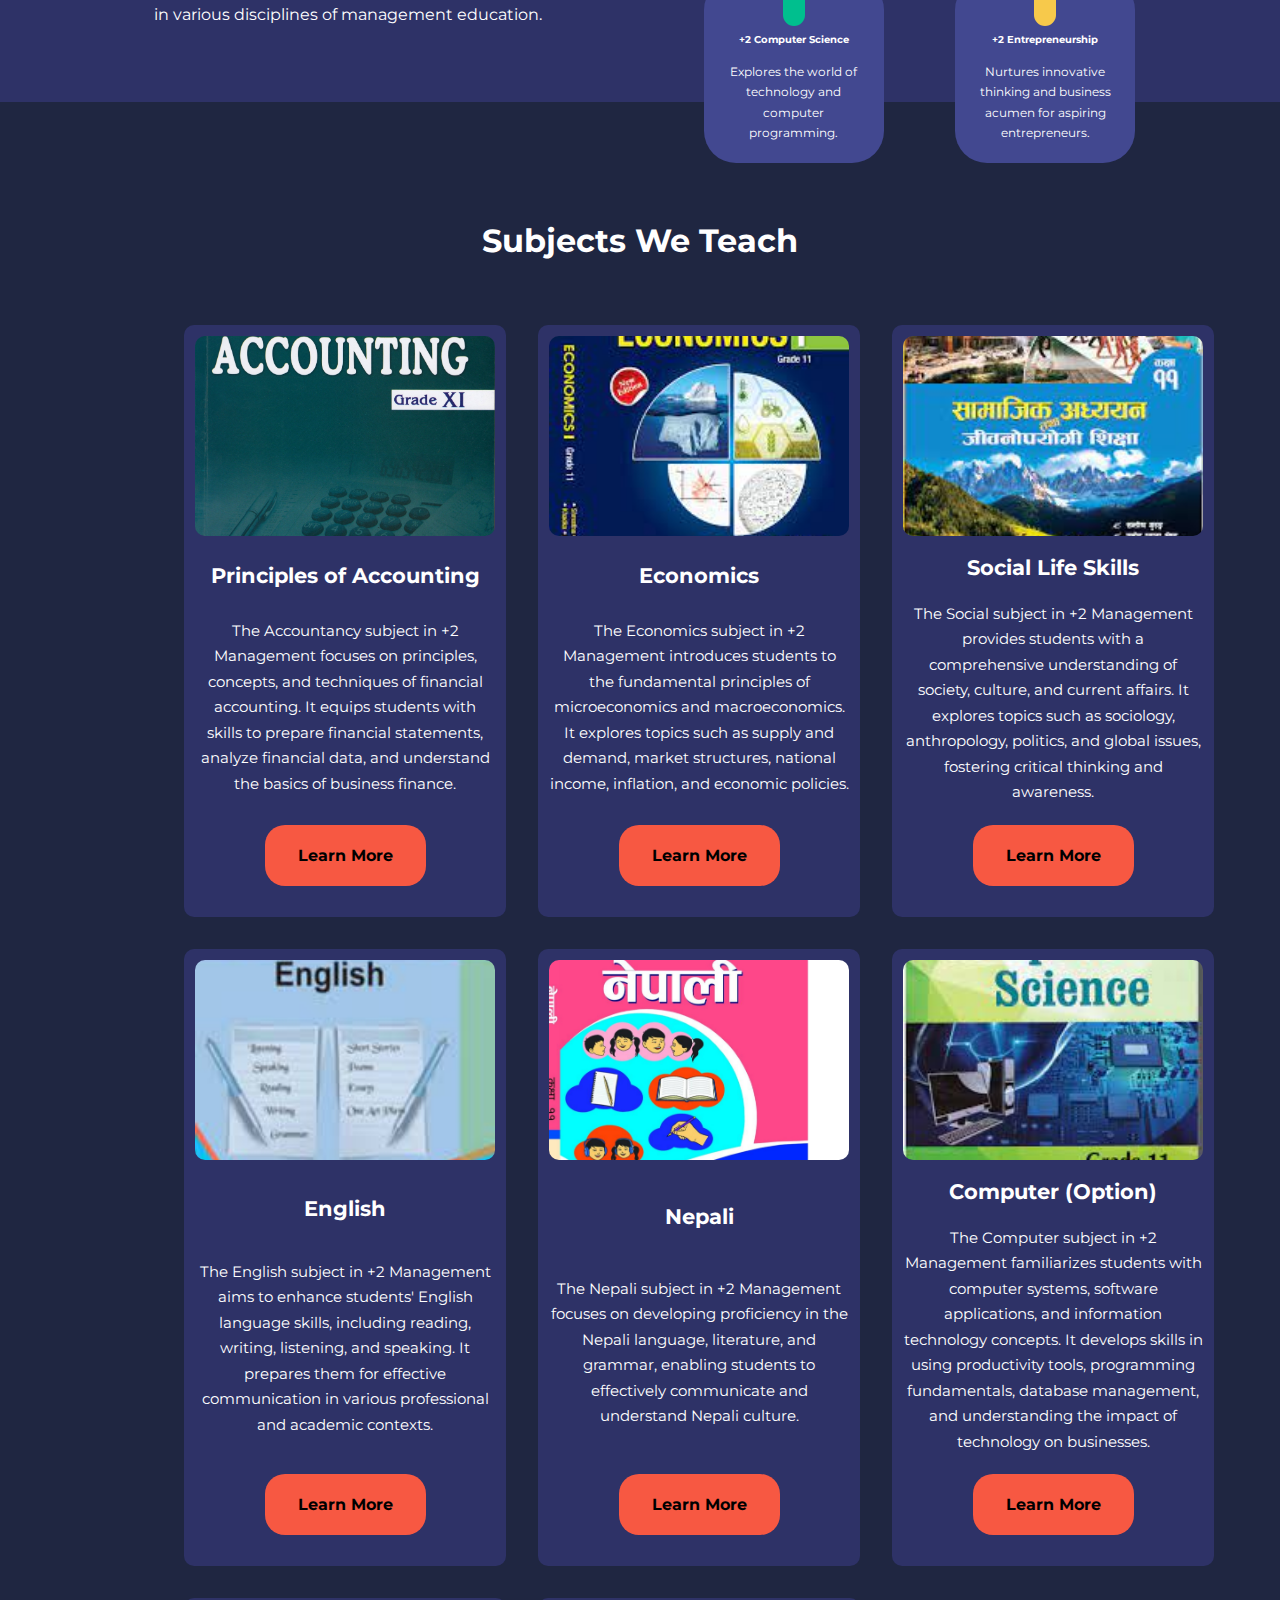
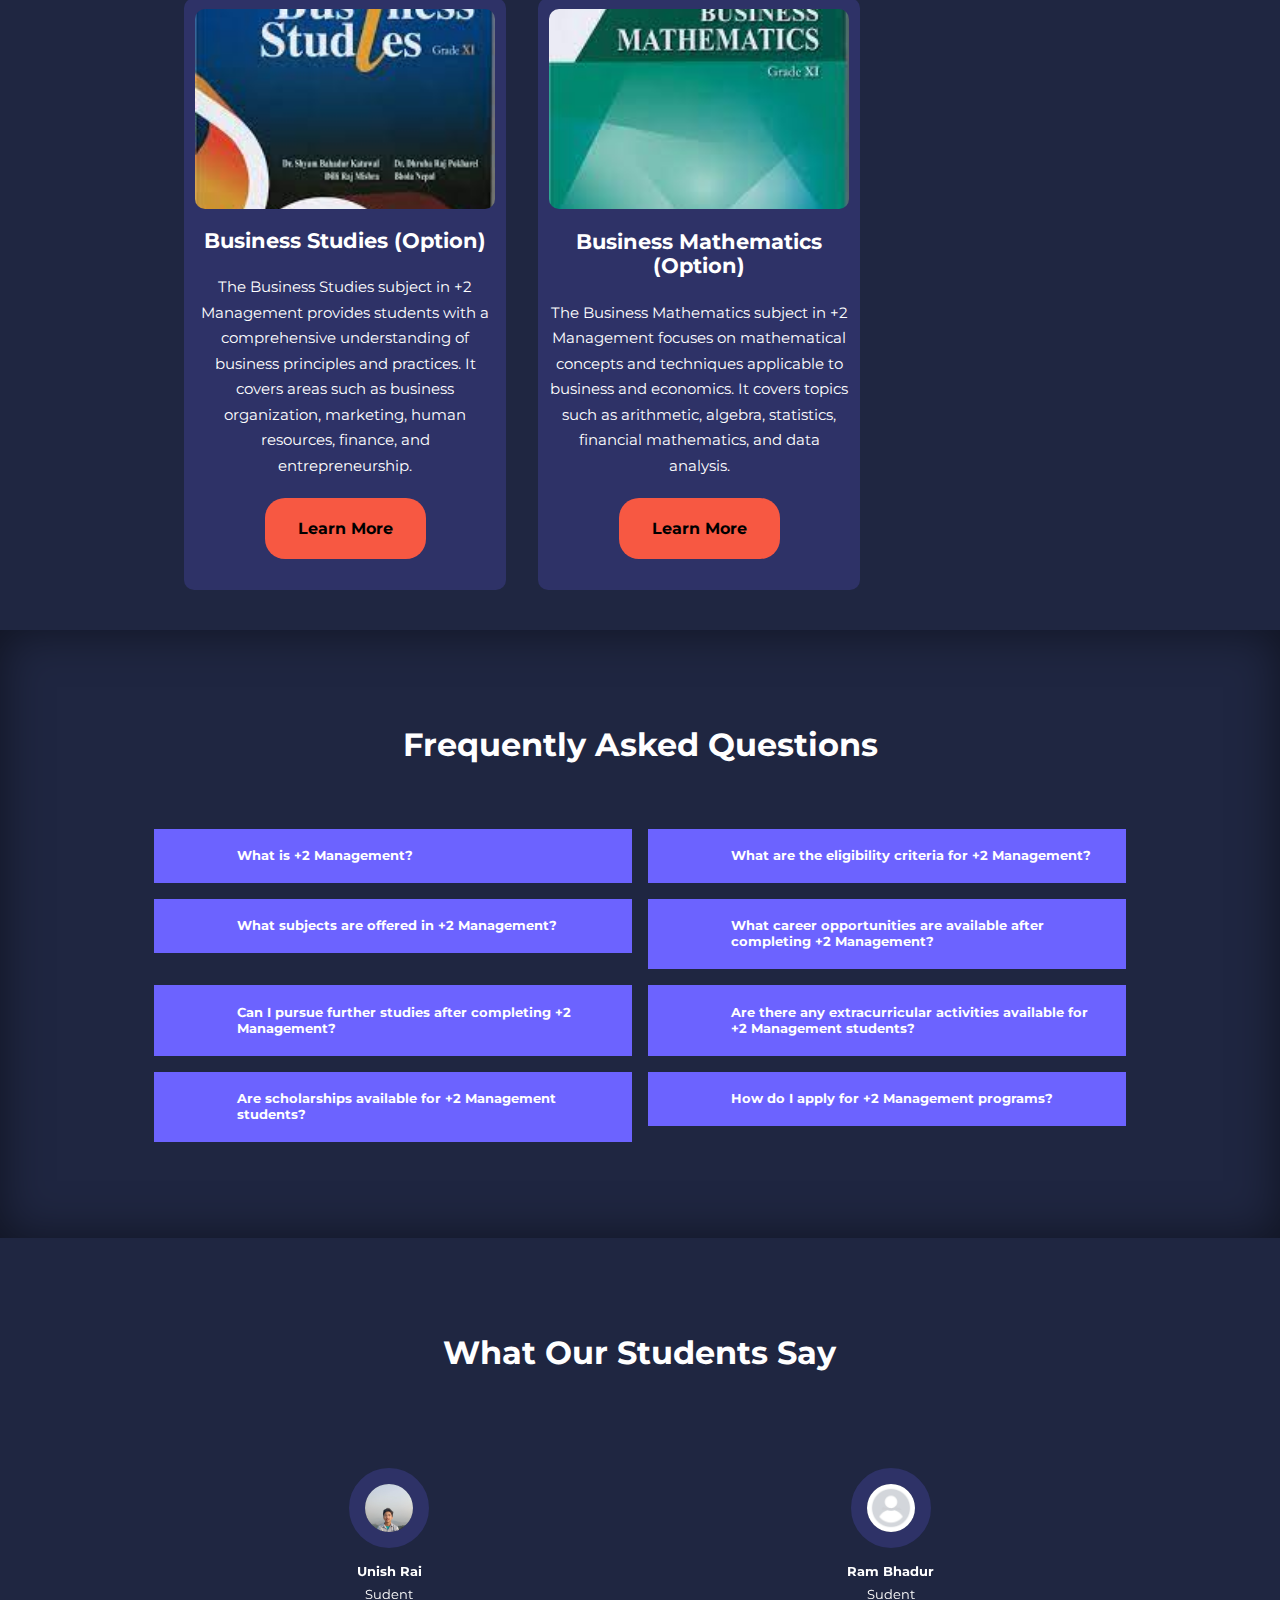
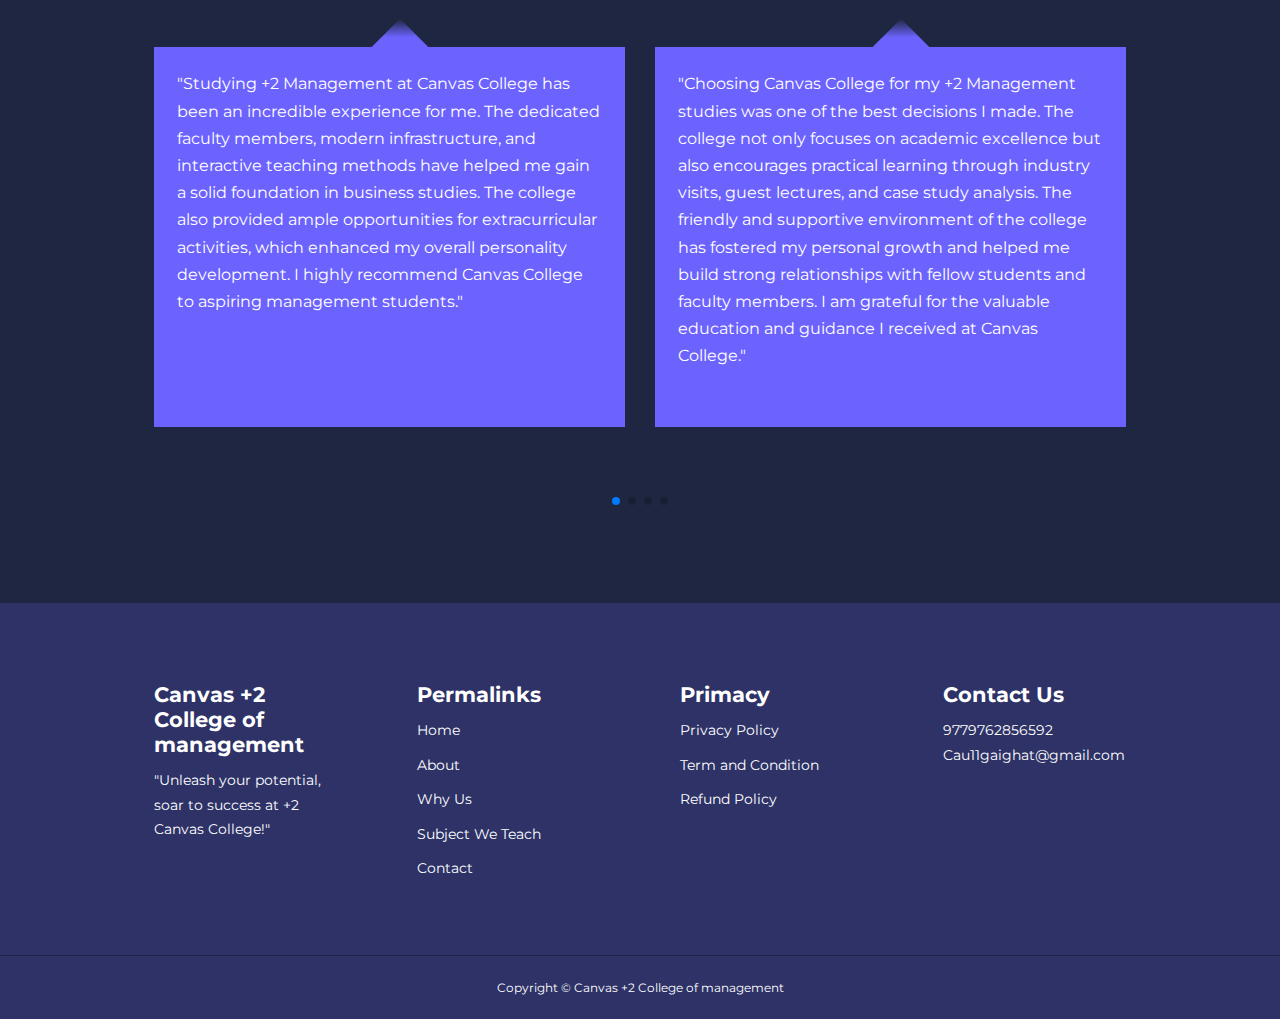
==== commit f9ca3dc3: "first commit" ====
--- a/index.html
+++ b/index.html
@@ -4,7 +4,7 @@
     <meta charset="UTF-8" />
     <meta http-equiv="X-UA-Compatible" content="IE=edge" />
     <meta name="viewport" content="width=device-width, initial-scale=1.0" />
-    <title>+2 Canvas collage</title>
+    <title>Canvas +2 College of management</title>
 
     <!--Css link-->
     <link rel="stylesheet" type="text/css" href="School website.css" />
@@ -65,13 +65,13 @@
       <div class="logo-header">
         <div>
           <img src="course images/canvas logo copy.png" alt="" />
-          <h1>+2 Canvas collage</h1>
+          <h1>Canvas +2 College </br> of management</h1>
         </div>
       </div>
 
       <nav class="universal-padding">
         <div class="container nav-container">
-          <a href="../index.html"><h3>+2 Canvas collage</h3></a>
+          <a href="../index.html"><h4>Canvas +2 College of management</h4></a>
           <ul class="nav-menu">
             <li><a href="index.html">Home</a></li>
             <li><a href="About/about.html">About</a></li>
@@ -96,7 +96,7 @@
             <h1>"Shine With Wisdom"</h1>
             <h1>English & Nepali Medium</h1>
             <p>
-              Welcome to +2 Canvas College, where your educational aspirations come to life. Our college is committed to providing a nurturing environment, experienced faculty, and a comprehensive curriculum. Prepare for a successful future in management studies as we empower you with knowledge, skills, and opportunities. Your journey to excellence starts here at +2 Canvas College.
+              Welcome to Canvas +2 College of management, where your educational aspirations come to life. Our college is committed to providing a nurturing environment, experienced faculty, and a comprehensive curriculum. Prepare for a successful future in management studies as we empower you with knowledge, skills, and opportunities. Your journey to excellence starts here at +2 Canvas College.
             </p>
             <a href="../Contact/contact.html" class="btn btn.primary">Get Started</a>
           </div>
@@ -164,7 +164,7 @@
           <div class="categories-left">
             <h1>Categories</h1>
             <p>
-              Canvas +2 Management offers a diverse range of subjects including Accountancy, Economics, Business Studies, Computer, English, Nepali, Social, and Business Mathematics. This section ensures a comprehensive curriculum that equips students with knowledge and skills in various disciplines of management education.
+              Canvas +2 College of management offers a diverse range of subjects including Accountancy, Economics, Business Studies, Computer, English, Nepali, Social, and Business Mathematics. This section ensures a comprehensive curriculum that equips students with knowledge and skills in various disciplines of management education.
             </p>
             
           </div>
@@ -490,7 +490,7 @@
       <footer class="footer">
         <div class="container footer-container">
           <div class="footer">
-            <a href="" class="footer-logo"><h4>+2 Canvas collage</h4></a>
+            <a href="" class="footer-logo"><h4>Canvas +2 College of management</h4></a>
             <p>
               "Unleash your potential, soar to success at +2 Canvas College!"
             </p>
@@ -519,21 +519,21 @@
           <div class="footer">
             <h4>Contact Us</h4>
             <div>
-              <p>9814725689</p>
-              <p>+2 Canvas collage@gmail.com</p>
+              <p>9779762856592</p>
+              <p>Cau11gaighat@gmail.com</p>
             </div>
 
             <div class="social-icon">
-              <a href=""><i class="fi-snsuxl-facebook"></i></a>
+              <a href="https://www.facebook.com/Canvascollegeofmanagement"><i class="fi-snsuxl-facebook"></i></a>
               <a href=""><i class="fi-xnsuxl-instagram"></i></a>
               <a href=""><i class="fi-xnsuxl-twitter-solid"></i></a>
               <a href=""><i class="fi-xnsuxl-whatsapp"></i></a>
-              <a href=""><i class="fi-xnsuxl-github"></i></a>
+             
             </div>
           </div>
         </div>
         <div class="copyright-footer">
-          <small>Copyright &copy; +2 Canvas collage</small>
+          <small>Copyright &copy; Canvas +2 College of management</small>
         </div>
       </footer>
       <!--------------------END OF  FOOTER SECTION--------------------->
--- a/School website.css
+++ b/School website.css
@@ -746,8 +746,8 @@
 .partical{
     background-repeat: no-repeat;
     background-size: cover !important;
-    height: 160px;
-    width: 160px;
+    height: 140px;
+    width: 140px;
 }
 .partical_card{
     display: flex;
